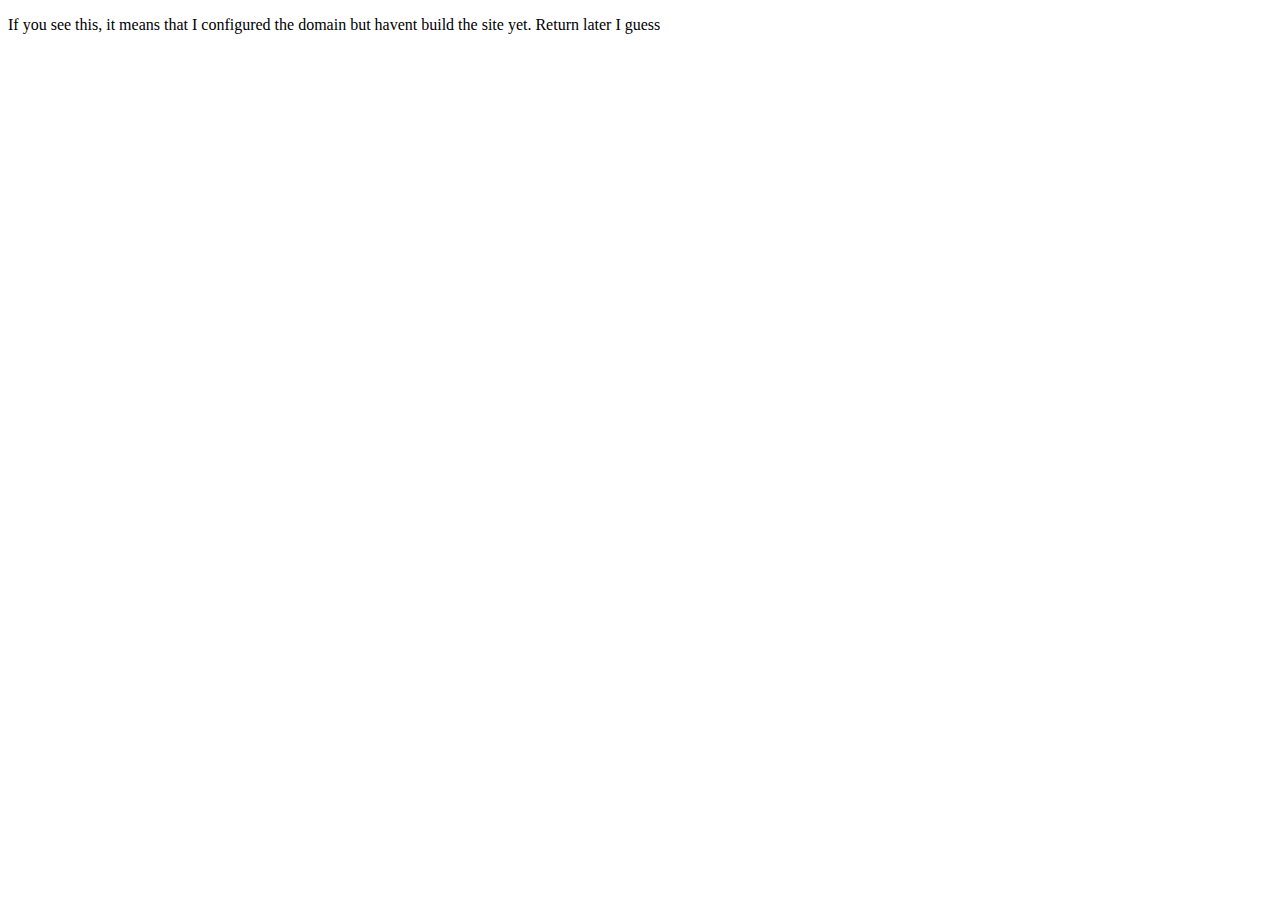
==== index.html @ 2ec18223 "Add placeholder index.html" ====
<!DOCTYPE html>
<html lang="en">
<head>
    <meta charset="UTF-8">
    <meta name="viewport" content="width=device-width, initial-scale=1.0">
    <title>Svuv site</title>
</head>
<body>
    <p>If you see this, it means that I configured the domain but havent build the site yet. Return later I guess</p>
</body>
</html>
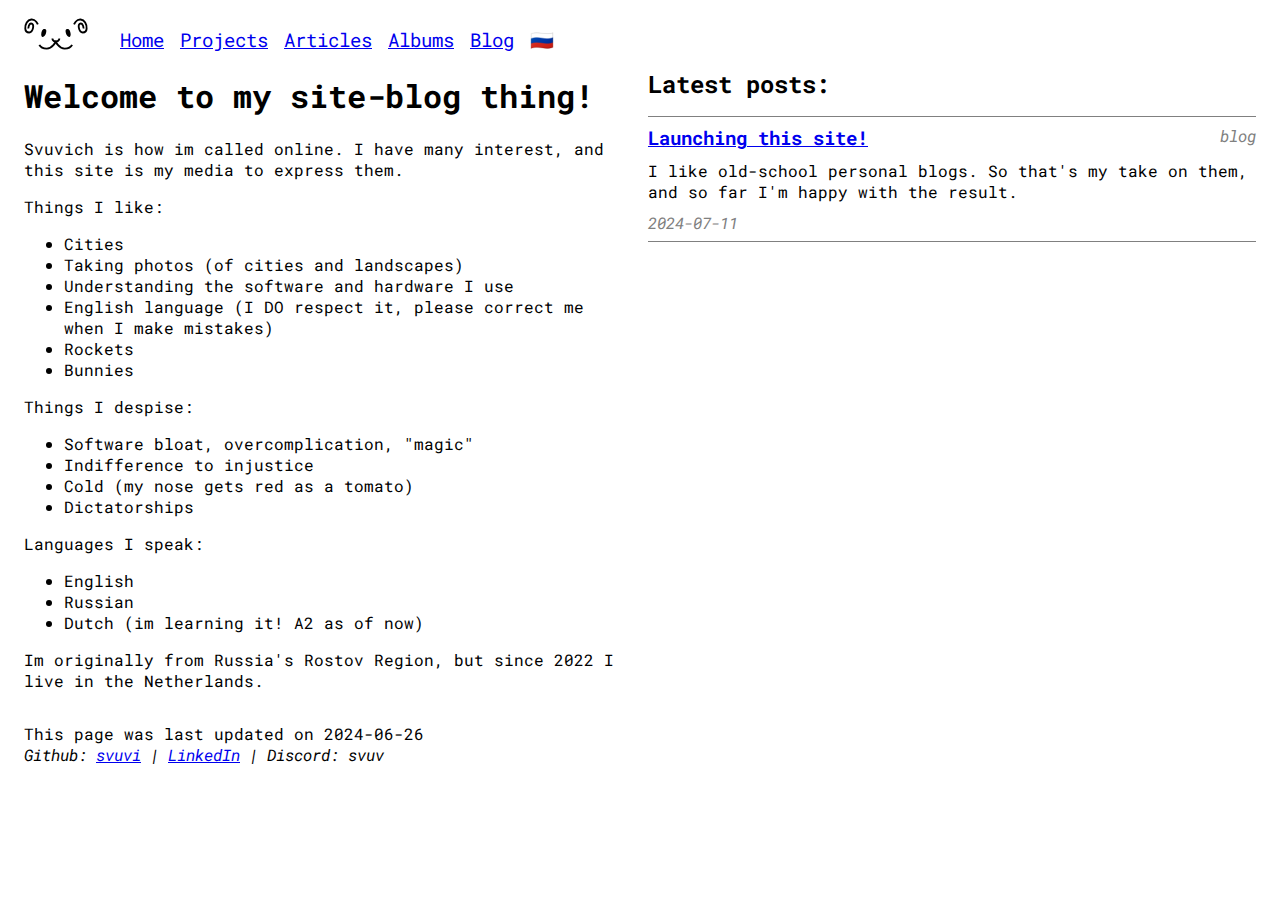
==== commit 19695b1c: "add gfonts for now" ====
--- a/index.html
+++ b/index.html
@@ -1,11 +1,105 @@
 <!DOCTYPE html>
-<html lang="en">
+<html lang="en_IE">
 <head>
     <meta charset="UTF-8">
     <meta name="viewport" content="width=device-width, initial-scale=1.0">
-    <title>Svuv site</title>
+    <title></title>
+    <meta charset="UTF-8"/>
+	<meta name="viewport" content="width=device-width, initial-scale=1.0"/>
+	<meta name="robots" content="all,follow"/>
+	<meta name="googlebot" content="index,follow,snippet,archive"/>
+	<link href="/style.css" rel="stylesheet"/>
+	<link rel="apple-touch-icon" sizes="180x180" href="/apple-touch-icon.png"/>
+	<link rel="icon" type="image/png" sizes="32x32" href="/favicon-32x32.png"/>
+	<link rel="icon" type="image/png" sizes="16x16" href="/favicon-16x16.png"/>
+	<link rel="manifest" href="/site.webmanifest"/>
+	<link rel="mask-icon" href="/safari-pinned-tab.svg" color="#74a3b0"/>
+	<meta name="msapplication-TileColor" content="#ffffff"/>
+	<meta name="theme-color" content="#ffffff"/>
+    <meta property="og:title" content="" />
+    <meta property="og:description" content="Svuvich is how im called online. I have many interest, and this site is my media to express them." />
+    <meta property="og:url" content="https://svuvich.nl/" />
+    <meta property="og:logo" content="https://svuvich.nl/logo.png" />
+    <meta property="og:image" content="https://svuvich.nl/logo.png" />
+    <meta property="og:type" content="website" />
+    <meta property="og:locale" content="en_IE" />
+    <meta property="og:locale:alternate" content="ru_RU" />
+    <link rel="preconnect" href="https://fonts.googleapis.com">
+    <link rel="preconnect" href="https://fonts.gstatic.com" crossorigin>
+    <link href="https://fonts.googleapis.com/css2?family=Roboto+Mono:ital,wght@0,100..700;1,100..700&display=swap" rel="stylesheet">
 </head>
 <body>
-    <p>If you see this, it means that I configured the domain but havent build the site yet. Return later I guess</p>
+    <header>
+        <div class="logo-main">
+            <a href="/">
+                <?xml version="1.0" encoding="UTF-8"?>
+                <svg width="84mm" height="42mm" version="1.1" viewBox="0 0 84 42" xmlns="http://www.w3.org/2000/svg">
+                <path d="m20.144 35.355s2.3014 4.8027 9.7924 4.8027c7.491 0 12.246-9.9821 12.246-9.9821" fill="none" stroke="#000" stroke-width="2.465"/>
+                <path d="m37.355 26.966s-0.12505 3.8293 4.2872 3.9089c4.7924 0.08647 4.6655-3.9089 4.6655-3.9089" fill="none" stroke="#000" stroke-width="2.465"/>
+                <path d="m27.776 14.573c-3.761-1.0288-4.5511 3.2795-5.014 5.2789-0.4629 1.9994-0.01869 4.6301 1.3809 4.9541 2.0884 0.48352 3.8471-2.0585 4.6025-4.4114 0.75542-2.353 1.1836-5.1124-0.96938-5.8216z"/>
+                <path d="m56.097 14.573c3.761-1.0288 4.5511 3.2795 5.014 5.2789 0.4629 1.9994 0.01869 4.6301-1.3809 4.9541-2.0884 0.48352-3.8471-2.0585-4.6025-4.4114-0.75542-2.353-1.1836-5.1124 0.96938-5.8216z"/>
+                <path d="m18.186 8.4588s-2.8067-7.0168-8.5956-6.4905c-5.1381 0.4671-8.2458 5.8696-7.8939 11.929 0.20228 3.4827 2.6313 5.0872 5.0872 5.0872 2.4559 0 4.3855-2.6313 5.0872-5.9643 0.70168-3.333-0.17542-5.9643-2.8067-5.7888-2.6313 0.17542-3.5084 5.2626-3.1576 6.6659" fill="none" stroke="#000" stroke-width="2.465"/>
+                <path d="m65.694 8.4588s2.8067-7.0168 8.5956-6.4905c5.138 0.4671 8.2458 5.8696 7.8939 11.929-0.20228 3.4827-2.6313 5.0872-5.0872 5.0872-2.4559 0-4.3855-2.6313-5.0872-5.9643-0.70168-3.333 0.17542-5.9643 2.8067-5.7888 2.6313 0.17542 3.5084 5.2626 3.1576 6.6659" fill="none" stroke="#000" stroke-width="2.465"/>
+                <path d="m63.127 35.355s-2.3014 4.8027-9.7924 4.8027c-7.491 0-12.246-9.9821-12.246-9.9821" fill="none" stroke="#000" stroke-width="2.465"/>
+                </svg>
+            </a>
+        </div>
+        <nav>
+            <ul>
+                <li><a href="/">Home</a></li>
+                <li><a href="/projects/">Projects</a></li>
+                <li><a href="/articles/">Articles</a></li>
+                <li><a href="/albums/">Albums</a></li>
+                <li><a href="/blog/">Blog</a></li>
+                <li><a href="/ru/" style="text-decoration: none;">🇷🇺</a></li>
+            </ul>
+        </nav>
+    </header>
+    <div class="two-halves">
+        <article>
+            <h1>Welcome to my site-blog thing!</h1>
+<p>Svuvich is how im called online. I have many interest, and this site is my media to express them.</p>
+<p>Things I like:</p>
+<ul>
+<li>Cities</li>
+<li>Taking photos (of cities and landscapes)</li>
+<li>Understanding the software and hardware I use</li>
+<li>English language (I DO respect it, please correct me when I make mistakes)</li>
+<li>Rockets</li>
+<li>Bunnies</li>
+</ul>
+<p>Things I despise:</p>
+<ul>
+<li>Software bloat, overcomplication, &quot;magic&quot;</li>
+<li>Indifference to injustice</li>
+<li>Cold (my nose gets red as a tomato)</li>
+<li>Dictatorships</li>
+</ul>
+<p>Languages I speak:</p>
+<ul>
+<li>English</li>
+<li>Russian</li>
+<li>Dutch (im learning it! A2 as of now)</li>
+</ul>
+<p>Im originally from Russia's Rostov Region, but since 2022 I live in the Netherlands.</p>
+
+        </article>
+        <div class="mainpage-latest">
+            <h1>Latest posts:</h1>
+            <div class="post">
+                <em>blog</em>
+                <h3><a href="/blog/launch/">Launching this site!</a></h3>
+                <p>I like old-school personal blogs. So that's my take on them, and so far I'm happy with the result.</p>
+
+                <p class="date">2024-07-11</p>
+            </div>
+        </div>
+    </div>
+    <footer>
+        <span>This page was last updated on 2024-06-26</span>
+        <address>
+            Github: <a href="https://github.com/svuvi">svuvi</a> | <a href="https://www.linkedin.com/in/svuvich/">LinkedIn</a> | Discord: svuv
+        </address>
+    </footer>
 </body>
 </html>--- a/style.css
+++ b/style.css
@@ -0,0 +1,122 @@
+:root {
+  font-size: 16px;
+  font-family: "Roboto Mono", monospace;
+}
+
+body {
+  padding: 0 1rem;
+}
+
+body article {
+  max-width: 50rem;
+}
+
+header {
+  display: flex;
+  flex-direction: row;
+}
+
+nav {
+  font-size: 1.2rem;
+  ul {
+    padding-left: 1rem;
+    list-style-type: none;
+    li {
+      display: inline;
+      float: left;
+      padding-left: 1rem;
+      a:visited {
+        color: blue;
+      }
+    }
+  }
+}
+
+.logo-main {
+  width: 4rem;
+  padding-top: 0.6rem;
+  flex-shrink: 0;
+}
+
+.logo-main a svg {
+  display: block;
+  width: 100%;
+  height: auto;
+  object-fit: contain;
+}
+
+.two-halves {
+  display: flex;
+  flex-direction: row;
+  justify-content: normal;
+  article {
+    width: 100%;
+  }
+}
+
+.mainpage-latest {
+  margin-left: 1rem;
+  width: 100%;
+  h1 {
+    font-size: 1.5em;
+  }
+}
+
+.post {
+  border-top: 1px solid grey;
+  padding-top: 0.5rem;
+  padding-bottom: 0.5rem;
+  em {
+    color: grey;
+    float: right;
+    margin-left: 1rem;
+  }
+  h3 {
+    display: inline;
+  }
+  p {
+    margin: 0.6rem 0 0 0;
+  }
+  p.date {
+    color: grey;
+    font-style: italic;
+  }
+}
+
+.post:last-child {
+  border-bottom: 1px solid grey;
+}
+
+footer {
+  margin-top: 1rem;
+}
+
+@media (max-width: 640px) {
+  body {
+    padding: 0 0.3rem;
+  }
+  .two-halves {
+    flex-direction: column;
+  }
+  .mainpage-latest {
+    margin-left: 0;
+  }
+}
+
+@media (prefers-color-scheme: dark) {
+  body {
+    background-color: #222222;
+    color: white;
+  }
+  .logo-main svg {
+    background-color: white;
+    padding: 4px;
+  }
+  a {
+    color: rgb(138, 138, 244);
+    font-weight: bold;
+  }
+  nav ul li a:visited {
+    color: rgb(138, 138, 244);
+  }
+}
